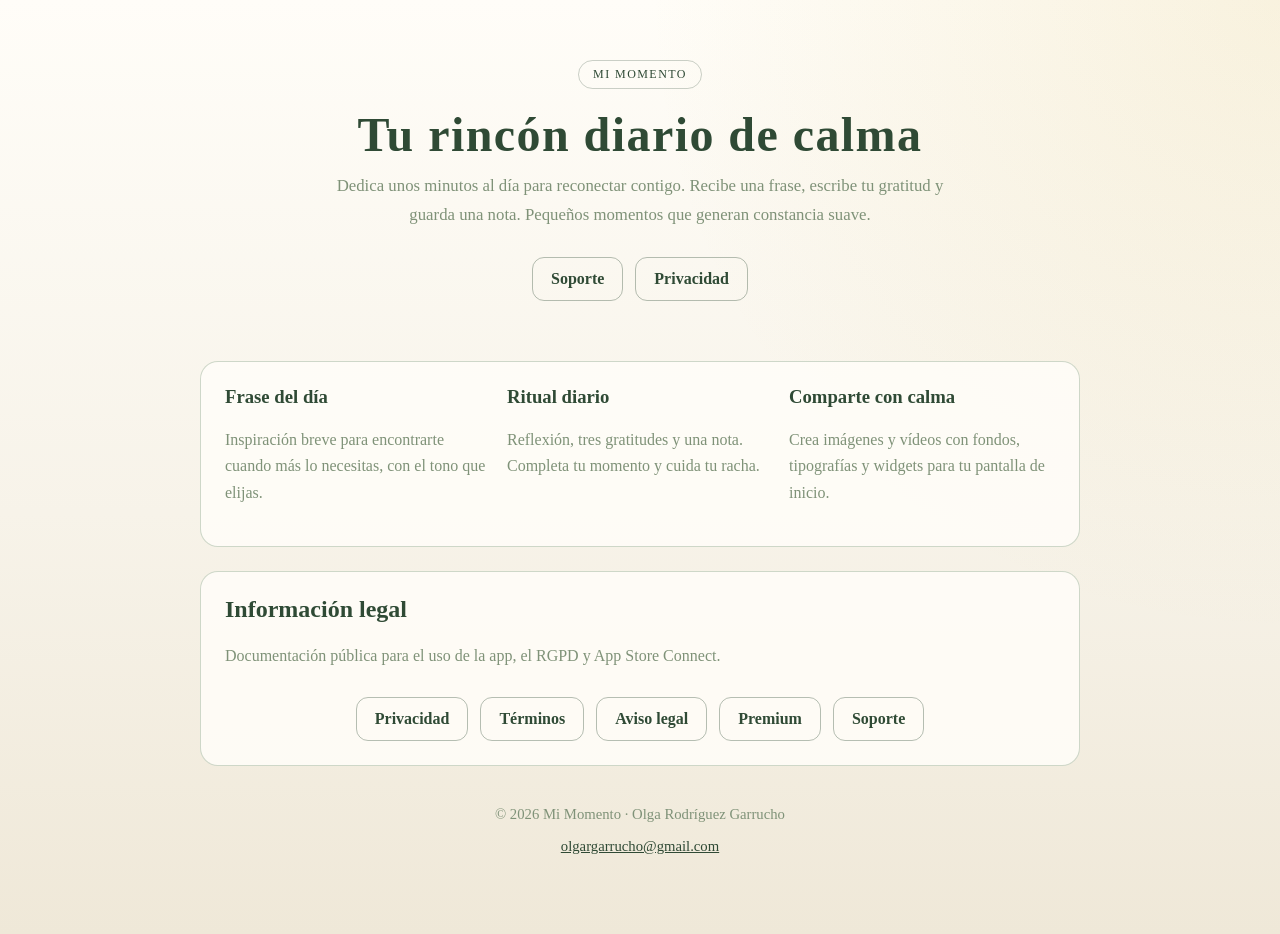
==== index.html @ 3e31325d "Publish public legal pages for Mi Momento. Co-authored-by: Cursor <cursoragent@cursor.com>" ====
<!DOCTYPE html>
<html lang="es">
<head>
  <meta charset="UTF-8">
  <meta name="viewport" content="width=device-width, initial-scale=1.0">
  <meta name="description" content="Mi Momento: tu rincón diario de calma. Información legal, privacidad, términos y soporte.">
  <title>Mi Momento</title>
  <link rel="stylesheet" href="assets/styles.css">
</head>
<body>
  <main class="wrap">
    <section class="hero">
      <span class="badge">Mi Momento</span>
      <h1>Tu rincón diario de calma</h1>
      <p class="lead">
        Dedica unos minutos al día para reconectar contigo. Recibe una frase, escribe tu gratitud
        y guarda una nota. Pequeños momentos que generan constancia suave.
      </p>
      <div class="nav">
        <a class="button secondary" href="support.html">Soporte</a>
        <a class="button secondary" href="privacy.html">Privacidad</a>
      </div>
    </section>

    <section class="card grid grid-3">
      <article class="feature">
        <h3>Frase del día</h3>
        <p>Inspiración breve para encontrarte cuando más lo necesitas, con el tono que elijas.</p>
      </article>
      <article class="feature">
        <h3>Ritual diario</h3>
        <p>Reflexión, tres gratitudes y una nota. Completa tu momento y cuida tu racha.</p>
      </article>
      <article class="feature">
        <h3>Comparte con calma</h3>
        <p>Crea imágenes y vídeos con fondos, tipografías y widgets para tu pantalla de inicio.</p>
      </article>
    </section>

    <section class="card">
      <h2>Información legal</h2>
      <p>Documentación pública para el uso de la app, el RGPD y App Store Connect.</p>
      <div class="nav">
        <a class="button secondary" href="privacy.html">Privacidad</a>
        <a class="button secondary" href="terms.html">Términos</a>
        <a class="button secondary" href="legal.html">Aviso legal</a>
        <a class="button secondary" href="premium.html">Premium</a>
        <a class="button secondary" href="support.html">Soporte</a>
      </div>
    </section>

    <footer>
      <p>© 2026 Mi Momento · Olga Rodríguez Garrucho</p>
      <p><a href="mailto:olgargarrucho@gmail.com">olgargarrucho@gmail.com</a></p>
    </footer>
  </main>
</body>
</html>
---- assets/styles.css ----
:root {
  --forest: #2f4a35;
  --forest-deep: #1e3328;
  --sage: #7f9278;
  --soft-sage: #b9c8b5;
  --cream: #f7f3e9;
  --card: #fffdf8;
  --gold: #c9a227;
  --text: #2f4a35;
  --muted: #7f9278;
}

* {
  box-sizing: border-box;
}

body {
  margin: 0;
  font-family: Georgia, "Times New Roman", serif;
  color: var(--text);
  background:
    radial-gradient(circle at top right, rgba(201, 162, 39, 0.12), transparent 40%),
    linear-gradient(180deg, #fffdf8 0%, var(--cream) 55%, #efe8d8 100%);
  min-height: 100vh;
}

a {
  color: var(--forest);
}

.wrap {
  max-width: 920px;
  margin: 0 auto;
  padding: 32px 20px 64px;
}

.hero {
  text-align: center;
  padding: 28px 0 36px;
}

.badge {
  display: inline-block;
  padding: 6px 14px;
  border: 1px solid rgba(47, 74, 53, 0.25);
  border-radius: 999px;
  color: var(--forest);
  font-size: 12px;
  letter-spacing: 0.12em;
  text-transform: uppercase;
}

h1 {
  margin: 18px 0 10px;
  font-size: clamp(2rem, 5vw, 3rem);
  color: var(--forest);
  letter-spacing: 0.03em;
}

.lead {
  margin: 0 auto;
  max-width: 640px;
  font-size: 1.05rem;
  line-height: 1.7;
  color: var(--muted);
}

.card {
  background: rgba(255, 253, 248, 0.86);
  border: 1.5px solid rgba(185, 200, 181, 0.7);
  border-radius: 18px;
  padding: 24px;
  margin-top: 24px;
}

.grid {
  display: grid;
  gap: 16px;
}

@media (min-width: 720px) {
  .grid-3 {
    grid-template-columns: repeat(3, 1fr);
  }
}

.feature h3,
.card h2,
.card h3 {
  color: var(--forest);
  margin-top: 0;
}

.feature p,
.card p,
.card li {
  color: var(--muted);
  line-height: 1.65;
}

.nav {
  display: flex;
  flex-wrap: wrap;
  gap: 12px;
  justify-content: center;
  margin-top: 28px;
}

.button {
  display: inline-block;
  padding: 12px 18px;
  border-radius: 12px;
  border: 1.5px solid rgba(47, 74, 53, 0.35);
  color: #fff;
  background: linear-gradient(180deg, #3b5a42, var(--forest));
  text-decoration: none;
  font-weight: 700;
}

.button.secondary {
  background: transparent;
  color: var(--forest);
}

footer {
  margin-top: 40px;
  text-align: center;
  color: var(--muted);
  font-size: 0.92rem;
}

.legal h1 {
  color: var(--forest);
  font-size: clamp(1.8rem, 4vw, 2.4rem);
  margin-bottom: 8px;
}

.legal h2 {
  color: var(--forest);
  font-size: 1.2rem;
  margin-top: 28px;
}

.legal h3 {
  color: var(--forest);
  font-size: 1.05rem;
  margin-top: 20px;
}

.legal p,
.legal li {
  color: var(--muted);
  line-height: 1.7;
}

.legal-nav {
  display: flex;
  flex-wrap: wrap;
  gap: 10px 16px;
  margin: 0 0 28px;
  padding-bottom: 16px;
  border-bottom: 1px solid rgba(185, 200, 181, 0.7);
  font-size: 0.92rem;
}

.legal-nav a {
  text-decoration: none;
  color: var(--forest);
}

.legal-nav a[aria-current="page"] {
  font-weight: 700;
  text-decoration: underline;
  text-underline-offset: 3px;
}

.legal table {
  width: 100%;
  border-collapse: collapse;
  margin: 12px 0 20px;
  background: rgba(255, 253, 248, 0.7);
  border-radius: 12px;
  overflow: hidden;
}

.legal th,
.legal td {
  text-align: left;
  vertical-align: top;
  padding: 10px 12px;
  border-bottom: 1px solid rgba(185, 200, 181, 0.5);
  font-size: 0.95rem;
  line-height: 1.5;
}

.legal th {
  color: var(--forest);
  font-weight: 700;
}

.legal td {
  color: var(--muted);
}

.legal ul,
.legal ol {
  padding-left: 1.2rem;
}
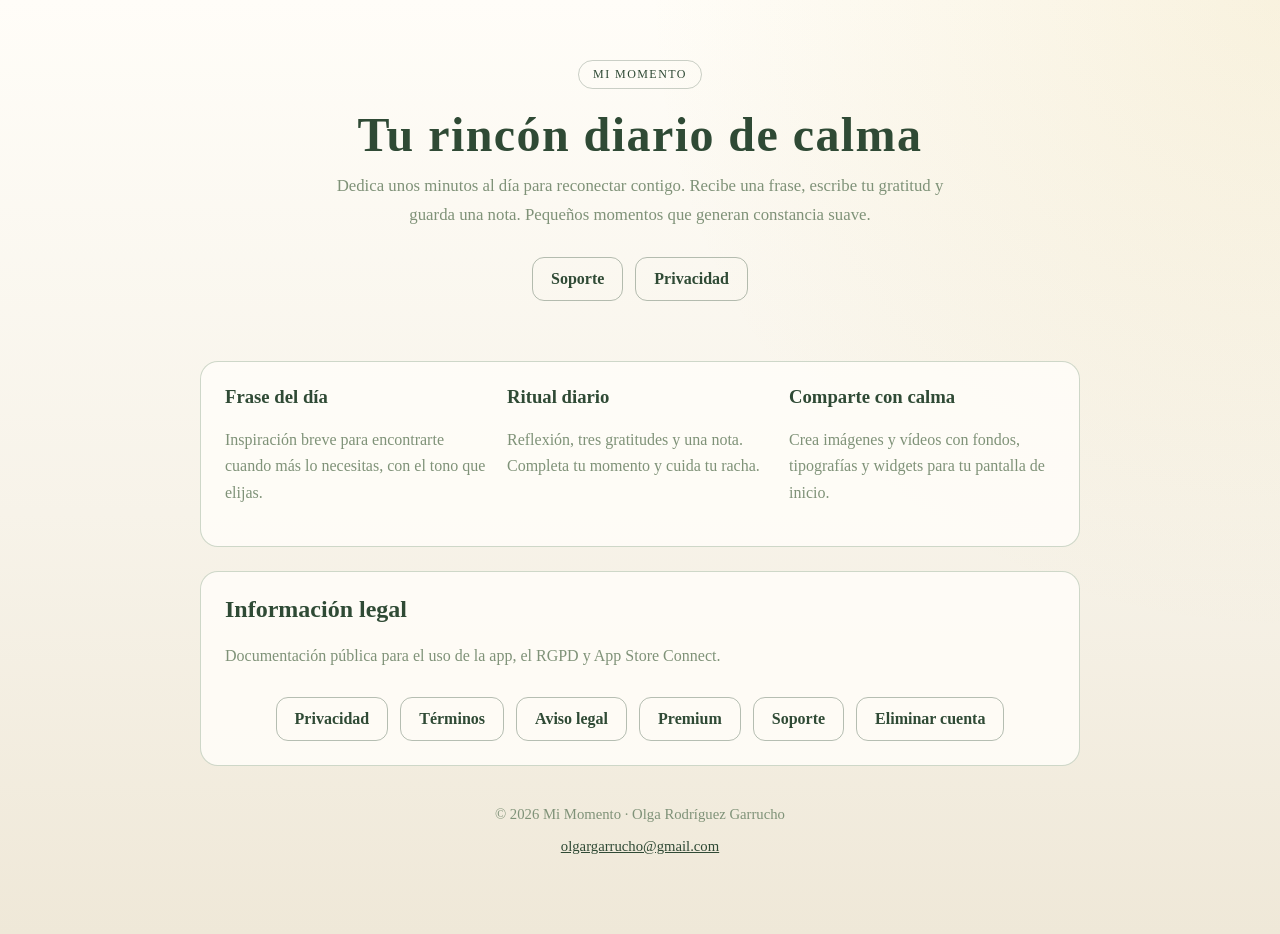
==== commit 129e8a39: "Add Play Store account deletion page for Mi Momento. Co-authored-by: Cursor <cursoragent@cursor.com>" ====
--- a/index.html
+++ b/index.html
@@ -46,6 +46,7 @@
         <a class="button secondary" href="legal.html">Aviso legal</a>
         <a class="button secondary" href="premium.html">Premium</a>
         <a class="button secondary" href="support.html">Soporte</a>
+        <a class="button secondary" href="delete.html">Eliminar cuenta</a>
       </div>
     </section>
 
